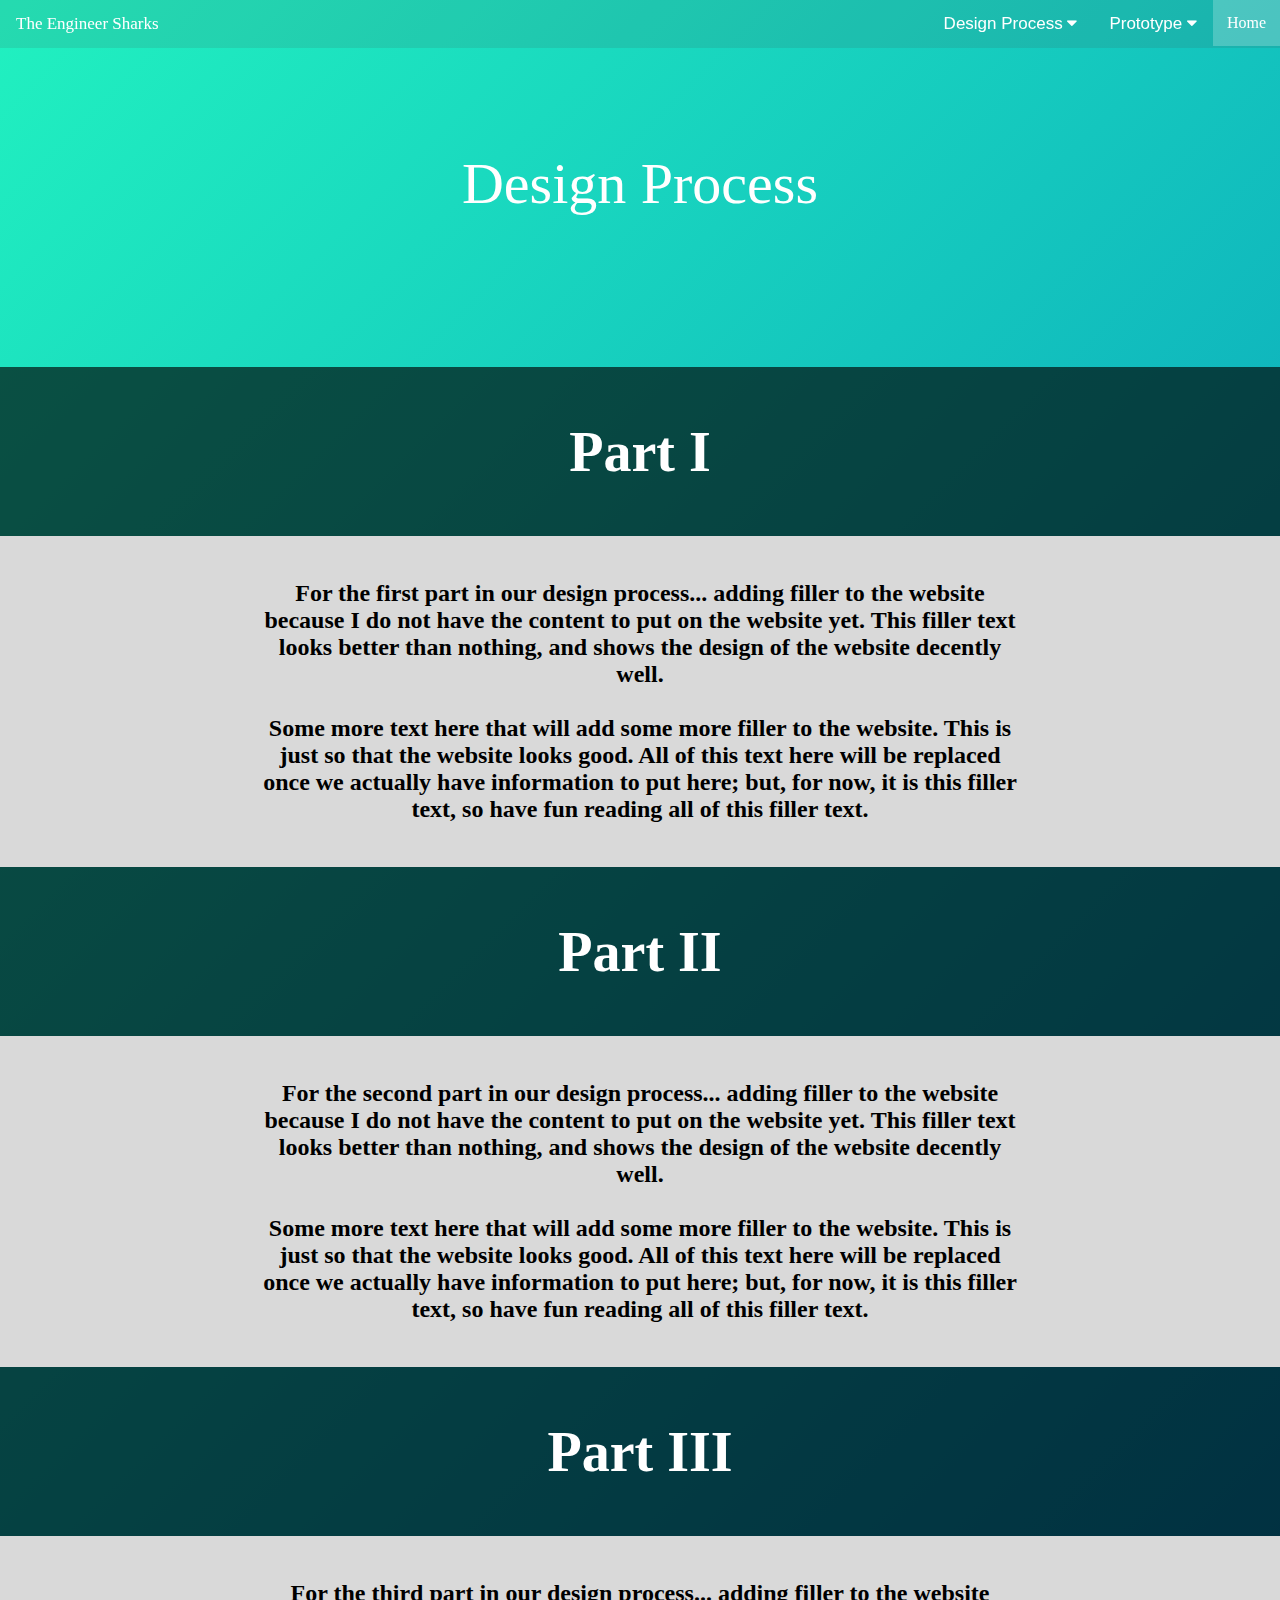
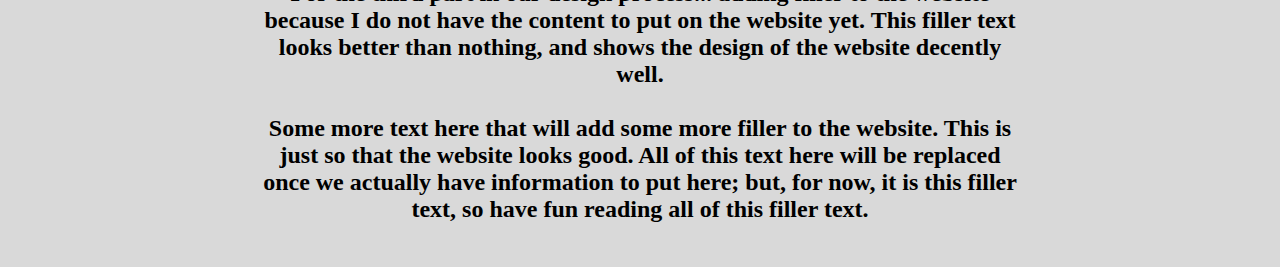
==== design-process.html @ 049cd123 "template" ====
<!DOCTYPE html>
<html lang="en">
<head>
    <title>unTrash - The Engineer Sharks</title>
    <meta charset="utf-8">
    <link rel="stylesheet" href="css/topnav.css">
    <link rel="stylesheet" href="css/index.css">
    <link rel="stylesheet" href="https://cdnjs.cloudflare.com/ajax/libs/font-awesome/4.7.0/css/font-awesome.min.css">
    <meta name="viewport" content="width=device-width, initial-scale=1">
    <script src="/js/topnav.js"></script>
</head>
<body>
    <nav class="sticky">
        <div class="topnav" id="topnav">
            <a href="index.html" class="active">Home</a>
            <div class="dropdown">
                <button class="dropdown_button" onclick="window.location.href = 'prototype.html'">
                    Prototype
                    <i class="fa fa-caret-down"></i>
                </button>
                <div class="dropdown_content">
                    <a href="prototype.html#1"></a>
                    <a href="prototype.html#2"></a>
                    <a href="prototype.html#3"></a>
                </div>
            </div>
            <div class="dropdown">
                <button class="dropdown_button" onclick="window.location.href = 'design-process.html'">
                    Design Process
                    <i class="fa fa-caret-down"></i>
                </button>
                <div class="dropdown_content">
                    <a href="design-process.html#1">name of design process 1</a>
                    <a href="design-process.html#2">name of design process 2</a>
                    <a href="design-process.html#3">name of design process 3</a>
                </div>
            </div>
            <div class="name">
                The Engineer Sharks
            </div>
            <a class="icon" href="javascript:void(0);" onclick="topnav_resize()">
                <i class="fa fa-bars"></i>
            </a>
        </div>
    </nav>
    <nav>
        <div class="header">
            Design Process
        </div>
    </nav>
    <nav>
        <a id="1"></a>
        <div class="header_sub">
            <h1>Part I</h1>
        </div>
    </nav>
    <nav>
        <div class="main_content">
            <div class="main_content_text">
                <p>
                    For the first part in our design process... adding filler to the
                    website because I do not have the content to put on the website yet.
                    This filler text looks better than nothing, and shows the design of
                    the website decently well.
                    <br><br>
                    Some more text here that will add some more filler to the website.
                    This is just so that the website looks good.  All of this text here
                    will be replaced once we actually have information to put here; but,
                    for now, it is this filler text, so have fun reading all of this
                    filler text.
                </p>
            </div>
        </div>
    </nav>
    <nav>
        <a id="2"></a>
        <div class="header_sub">
            <h1>Part II</h1>
        </div>
    </nav>
    <nav>
        <div class="main_content">
            <div class="main_content_text">
                <p>
                    For the second part in our design process... adding filler to the
                    website because I do not have the content to put on the website yet.
                    This filler text looks better than nothing, and shows the design of
                    the website decently well.
                    <br><br>
                    Some more text here that will add some more filler to the website.
                    This is just so that the website looks good.  All of this text here
                    will be replaced once we actually have information to put here; but,
                    for now, it is this filler text, so have fun reading all of this
                    filler text.
                </p>
            </div>
        </div>
    </nav>
    <nav>
        <a id="3"></a>
        <div class="header_sub">
            <h1>Part III</h1>
        </div>
    </nav>
    <nav>
        <div class="main_content">
            <div class="main_content_text">
                <p>
                    For the third part in our design process... adding filler to the
                    website because I do not have the content to put on the website yet.
                    This filler text looks better than nothing, and shows the design of
                    the website decently well.
                    <br><br>
                    Some more text here that will add some more filler to the website.
                    This is just so that the website looks good.  All of this text here
                    will be replaced once we actually have information to put here; but,
                    for now, it is this filler text, so have fun reading all of this
                    filler text.
                </p>
            </div>
        </div>
    </nav>
</body>
</html>
---- css/topnav.css ----
.sticky {
    position: fixed;
    top: 0;
    width: 100%;
}

.topnav {
    overflow: hidden;
    background-color: rgba(72, 72, 72, 0.13);
    top: 0;
    width: 100%;
}

.topnav a {
    float: right;
    display: block;
    color: #ffffff;
    text-align: center;
    padding: 14px;
    text-decoration: none;
    font-size: 16px;
}

.active {
    background-color: rgba(255, 255, 255, 0.22);
    color: white;
}

.topnav .icon {
    display: none;
}

.dropdown {
    float: right;
    overflow: hidden;
}

.name {
    float: left;
    display: block;
    font-size: 17px;
    text-align: center;
    color: #ffffff;
    padding: 14px 16px;
    text-decoration: none;
}

@media screen and (max-width: 600px) {
    .active {
        float: left;
    }

    .name {
        display: none;
    }
}

.dropdown .dropdown_button {
    border: none;
    font-size: 17px;
    color: white;
    padding: 14px 16px;
    margin: 0;
    background-color: inherit;
    z-index: 1000 !important;
}

.dropdown_content {
    z-index: 99999 !important;
    display: none;
    box-shadow: 0 8px 16px 0 rgba(0, 0, 0, 0.2);
    background-color: #f9f9f9;
    position: absolute;
    min-width: 160px;
}

.dropdown_content a {
    float: none;
    color: black;
    padding: 12px 16px;
    text-decoration: none;
    display: block;
    text-align: left;
}

.topnav a:hover, .dropdown:hover .dropdown_button {
    color: #b9b9b9;
    z-index: 1000 !important;
    cursor: pointer;
}

.dropdown_content a:hover {
    background-color: #ffffff;
    color: black;
    z-index: 1000 !important;
}

.dropdown:hover .dropdown_content {
    display: block;
    z-index: 1000 !important;
}

@media screen and (max-width: 600px) {
    .topnav {
        display: none;
    }
}
---- css/index.css ----
body {
    background: linear-gradient(-45deg, #56b2f1, #0f30be, #0084bb, #21f1c0);
    background-size: 400% 400%;
    animation: gradient 15s ease infinite;
    height: 100vh;
    margin: 0;
    font-family: "Ubuntu", serif;
}

@keyframes gradient {
    0% {
        background-position: 0 50%;
    }
    50% {
        background-position: 100% 50%;
    }
    100% {
        background-position: 0 50%;
    }
}

.header {
    text-align: center;
    justify-content: center;
    margin-top: 150px;
    margin-bottom: 150px;
    font-size: 58px;
    color: white;
}

.header_sub {
    text-align: center;
    justify-content: center;
    padding-top: 15px;
    padding-bottom: 15px;
    font-size: 28px;
    color: white;
    background-color: rgba(0, 0, 0, 0.65);
}

.main_content {
    height: 100%;
    background-color: #d9d9d9;
    display: flex;
    justify-content: center;
    align-items: center;
}

.main_content_text {
    max-width: 60%;
    color: black;
    padding-left: 20px;
    padding-right: 20px;
    margin-top: 20px;
    margin-bottom: 20px;
    font-size: 24px;
    font-weight: 700;
    text-align: center;
}

.buttons {
    justify-content: center;
    align-items: center;
    max-width: 100%;
}

.link_button {
    margin-top: 12px;
    margin-bottom: 12px;
    width: 100%;
    appearance: none;
    cursor: pointer;
    border-radius: 5px;
    border: none;
    outline: 0;
    border: 0;
    transition-duration: .25s;
    color: black;
    font-size: 24px;
}

.padding_area {
    padding-top: 100px;
    padding-bottom: 100px;
}

/*mobile*/
@media screen and (max-width: 600px) {
    .main_content {
        margin: 0;
    }
    .main_content_text {
        max-width: 100%;
    }
    .header {
        font-size: 24px;
    }
}
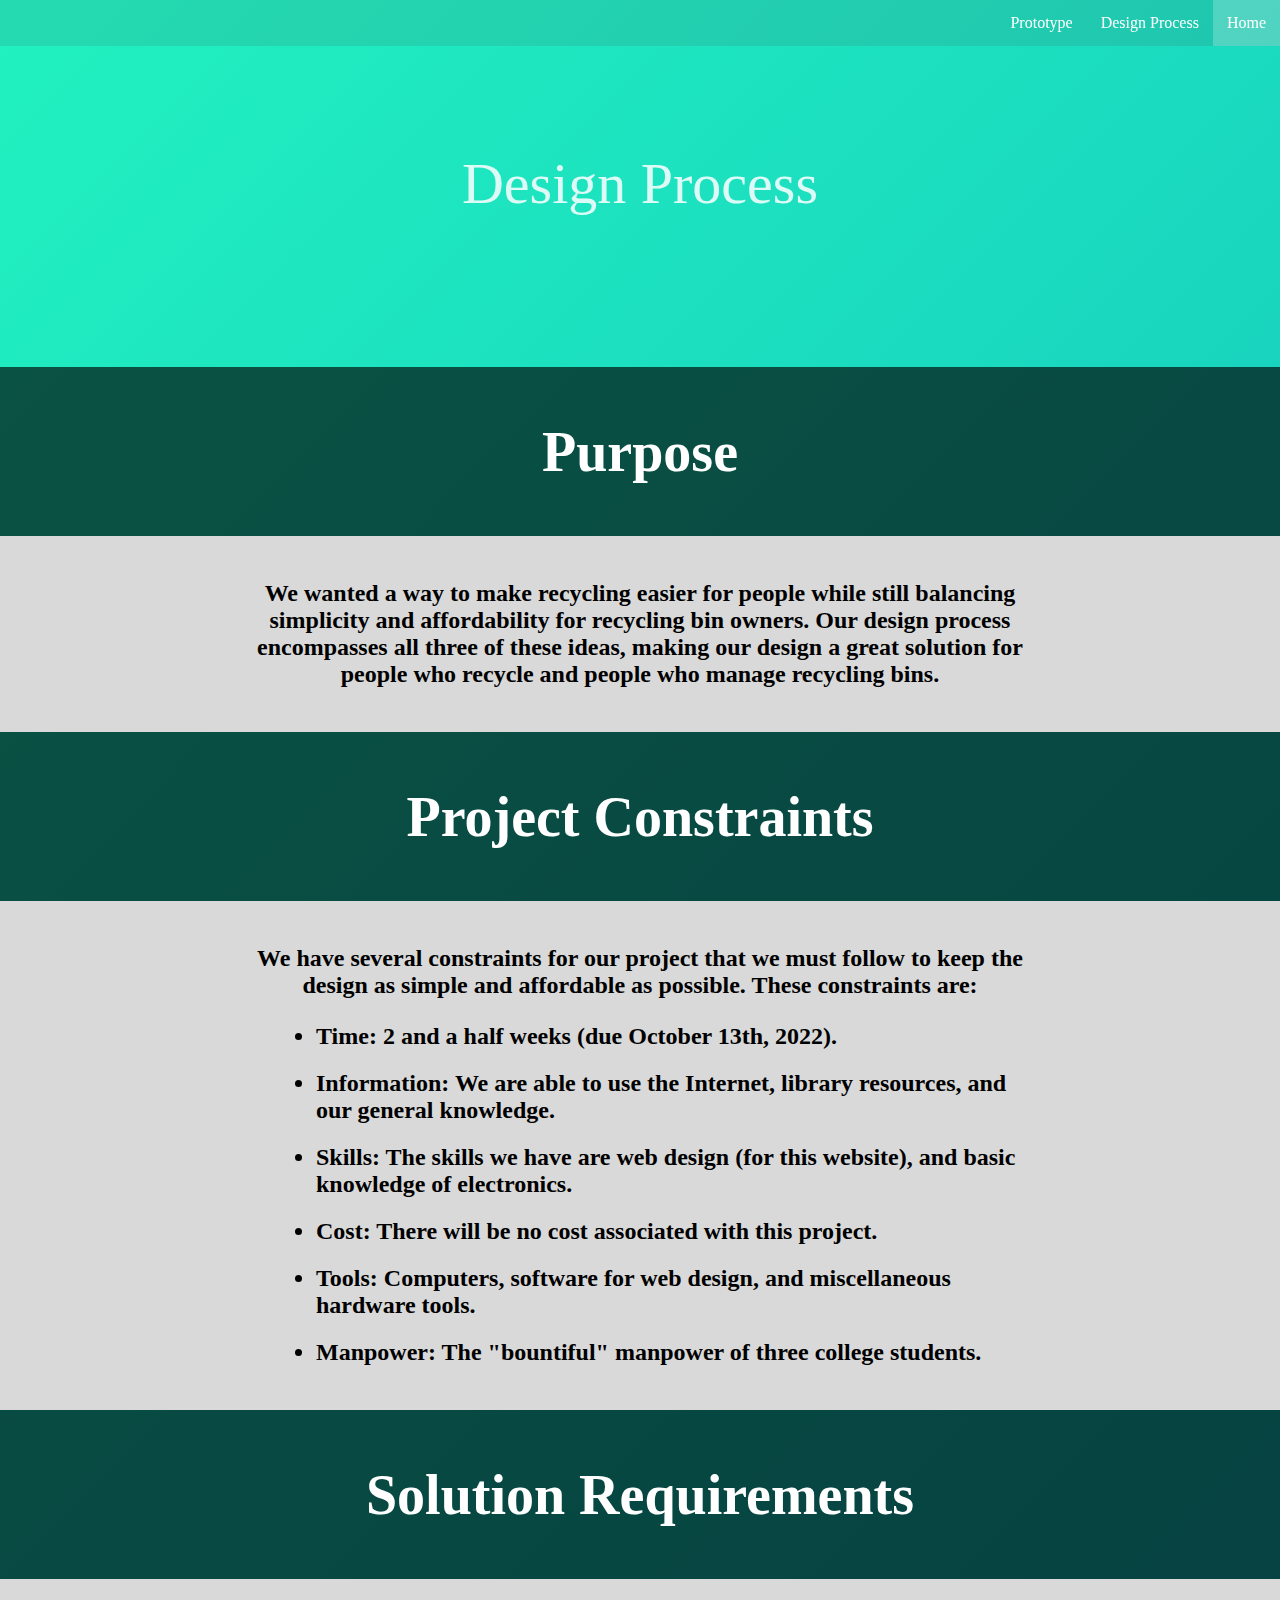
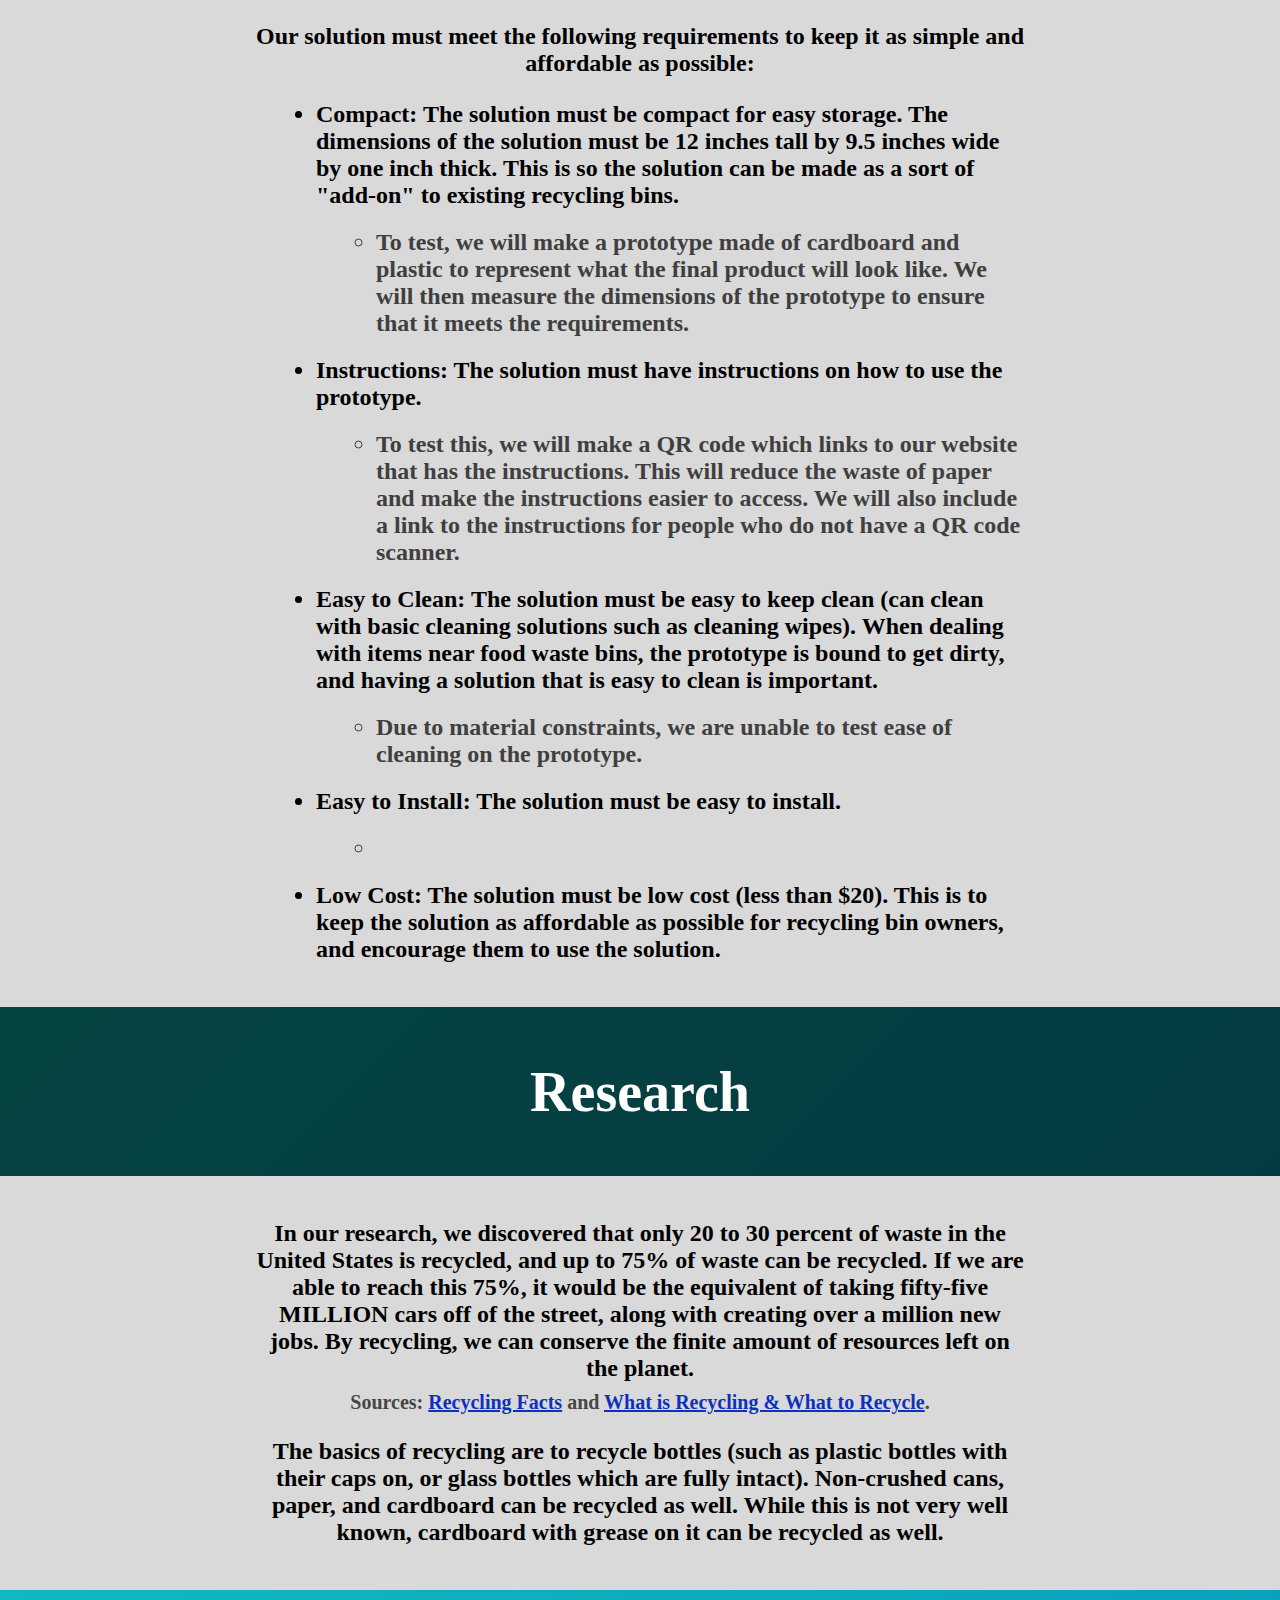
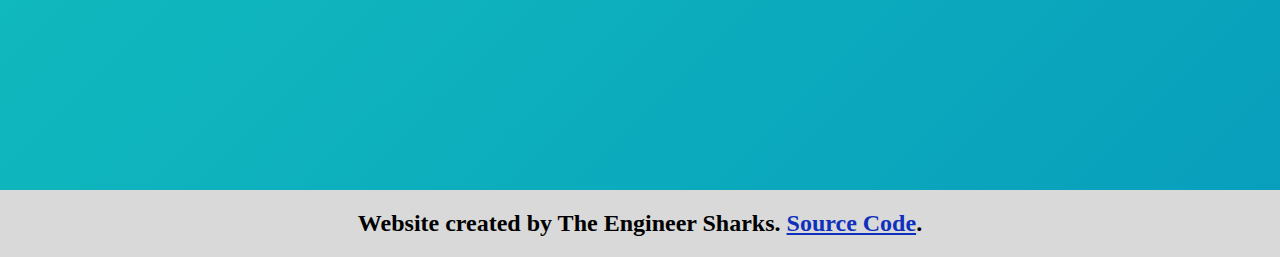
==== commit 16583706: "update with design process" ====
--- a/design-process.html
+++ b/design-process.html
@@ -13,34 +13,8 @@
     <nav class="sticky">
         <div class="topnav" id="topnav">
             <a href="index.html" class="active">Home</a>
-            <div class="dropdown">
-                <button class="dropdown_button" onclick="window.location.href = 'prototype.html'">
-                    Prototype
-                    <i class="fa fa-caret-down"></i>
-                </button>
-                <div class="dropdown_content">
-                    <a href="prototype.html#1"></a>
-                    <a href="prototype.html#2"></a>
-                    <a href="prototype.html#3"></a>
-                </div>
-            </div>
-            <div class="dropdown">
-                <button class="dropdown_button" onclick="window.location.href = 'design-process.html'">
-                    Design Process
-                    <i class="fa fa-caret-down"></i>
-                </button>
-                <div class="dropdown_content">
-                    <a href="design-process.html#1">name of design process 1</a>
-                    <a href="design-process.html#2">name of design process 2</a>
-                    <a href="design-process.html#3">name of design process 3</a>
-                </div>
-            </div>
-            <div class="name">
-                The Engineer Sharks
-            </div>
-            <a class="icon" href="javascript:void(0);" onclick="topnav_resize()">
-                <i class="fa fa-bars"></i>
-            </a>
+            <a href="design-process.html">Design Process</a>
+            <a href="prototype.html">Prototype</a>
         </div>
     </nav>
     <nav>
@@ -49,74 +23,148 @@
         </div>
     </nav>
     <nav>
-        <a id="1"></a>
         <div class="header_sub">
-            <h1>Part I</h1>
+            <h1>Purpose</h1>
         </div>
     </nav>
     <nav>
         <div class="main_content">
             <div class="main_content_text">
                 <p>
-                    For the first part in our design process... adding filler to the
-                    website because I do not have the content to put on the website yet.
-                    This filler text looks better than nothing, and shows the design of
-                    the website decently well.
-                    <br><br>
-                    Some more text here that will add some more filler to the website.
-                    This is just so that the website looks good.  All of this text here
-                    will be replaced once we actually have information to put here; but,
-                    for now, it is this filler text, so have fun reading all of this
-                    filler text.
+                    We wanted a way to make recycling easier for people while still balancing simplicity
+                    and affordability for recycling bin owners.  Our design process encompasses all three of these ideas,
+                    making our design a great solution for people who recycle and people who manage recycling bins.
                 </p>
             </div>
         </div>
     </nav>
     <nav>
-        <a id="2"></a>
         <div class="header_sub">
-            <h1>Part II</h1>
+            <h1>Project Constraints</h1>
         </div>
     </nav>
     <nav>
         <div class="main_content">
             <div class="main_content_text">
                 <p>
-                    For the second part in our design process... adding filler to the
-                    website because I do not have the content to put on the website yet.
-                    This filler text looks better than nothing, and shows the design of
-                    the website decently well.
-                    <br><br>
-                    Some more text here that will add some more filler to the website.
-                    This is just so that the website looks good.  All of this text here
-                    will be replaced once we actually have information to put here; but,
-                    for now, it is this filler text, so have fun reading all of this
-                    filler text.
+                    We have several constraints for our project that we must follow to keep the design as
+                    simple and affordable as possible.  These constraints are:
                 </p>
+                <ol>
+                    <li>
+                        <b>Time</b>: 2 and a half weeks (due October 13th, 2022).
+                    </li>
+                    <li>
+                        <b>Information</b>: We are able to use the Internet, library resources, and our general knowledge.
+                    </li>
+                    <li>
+                        <b>Skills</b>: The skills we have are web design (for this website), and basic knowledge of electronics.
+                    </li>
+                    <li>
+                        <b>Cost</b>: There will be no cost associated with this project.
+                    </li>
+                    <li>
+                        <b>Tools</b>: Computers, software for web design, and miscellaneous hardware tools.
+                    </li>
+                    <li>
+                        <b>Manpower</b>: The "bountiful" manpower of three college students.
+                    </li>
+                </ol>
             </div>
         </div>
     </nav>
     <nav>
-        <a id="3"></a>
         <div class="header_sub">
-            <h1>Part III</h1>
+            <h1>Solution Requirements</h1>
         </div>
     </nav>
     <nav>
         <div class="main_content">
             <div class="main_content_text">
                 <p>
-                    For the third part in our design process... adding filler to the
-                    website because I do not have the content to put on the website yet.
-                    This filler text looks better than nothing, and shows the design of
-                    the website decently well.
-                    <br><br>
-                    Some more text here that will add some more filler to the website.
-                    This is just so that the website looks good.  All of this text here
-                    will be replaced once we actually have information to put here; but,
-                    for now, it is this filler text, so have fun reading all of this
-                    filler text.
+                    Our solution must meet the following requirements to keep it as simple and affordable as possible:
                 </p>
+                <ol>
+                    <li>
+                        <b>Compact</b>: The solution must be compact for easy storage.  The dimensions of the solution must be
+                        12 inches tall by 9.5 inches wide by one inch thick.  This is so the solution can be made as a
+                        sort of "add-on" to existing recycling bins.
+                        <ol>
+                            <li class="inner-list">
+                                To test, we will make a prototype made of cardboard and plastic to represent what the
+                                final product will look like.  We will then measure the dimensions of the prototype to
+                                ensure that it meets the requirements.
+                            </li>
+                        </ol>
+                    </li>
+                    <li>
+                        <b>Instructions</b>: The solution must have instructions on how to use the prototype.
+                        <ol>
+                            <li class="inner-list">
+                                To test this, we will make a QR code which links to our website that has the instructions.
+                                This will reduce the waste of paper and make the instructions easier to access.  We will
+                                also include a link to the instructions for people who do not have a QR code scanner.
+                            </li>
+                        </ol>
+                    </li>
+                    <li>
+                        <b>Easy to Clean</b>: The solution must be easy to keep clean (can clean with basic cleaning solutions
+                        such as cleaning wipes).  When dealing with items near food waste bins, the prototype is bound
+                        to get dirty, and having a solution that is easy to clean is important.
+                        <ol>
+                            <li class="inner-list">
+                                Due to material constraints, we are unable to test ease of cleaning on the prototype.
+                            </li>
+                        </ol>
+                    </li>
+                    <li>
+                        <b>Easy to Install</b>: The solution must be easy to install.
+                        <ol>
+                            <li class="inner-list">
+                                
+                            </li>
+                        </ol>
+                    </li>
+                    <li>
+                        <b>Low Cost</b>: The solution must be low cost (less than $20).  This is to keep the solution as
+                        affordable as possible for recycling bin owners, and encourage them to use the solution.
+                    </li>
+                </ol>
+            </div>
+        </div>
+    </nav>
+    <nav>
+        <div class="header_sub">
+            <h1>Research</h1>
+        </div>
+    </nav>
+    <nav>
+        <div class="main_content">
+            <div class="main_content_text">
+                <p>
+                    In our research, we discovered that only 20 to 30 percent of waste in the United States is recycled,
+                    and up to 75% of waste can be recycled.  If we are able to reach this 75%, it would be the equivalent of
+                    taking fifty-five MILLION cars off of the street, along with creating over a million new jobs.  By recycling, we can
+                    conserve the finite amount of resources left on the planet.
+                    <br>
+                    <sub style="color: #464646">
+                        Sources: <a href="https://www.recycleacrossamerica.org/recycling-facts">Recycling Facts</a> and
+                        <a href="https://www.wm.com/us/en/recycle-right/recycling-101">What is Recycling & What to Recycle</a>.
+                    </sub>
+                </p>
+                <p>
+                    The basics of recycling are to recycle bottles (such as plastic bottles with their caps on, or
+                    glass bottles which are fully intact).  Non-crushed cans, paper, and cardboard can be recycled
+                    as well.  While this is not very well known, cardboard with grease on it can be recycled as well.
+                </p>
+            </div>
+        </div>
+    </nav>
+    <nav class="padding_area"></nav>
+    <nav>
+        <div class="main_content">
+            <div class="main_content_text">
+                Website created by The Engineer Sharks.  <a href="https://github.com/engineersharks/engineersharks.github.io">Source Code</a>.
             </div>
         </div>
     </nav>
--- a/css/index.css
+++ b/css/index.css
@@ -1,8 +1,8 @@
 
 body {
     background: linear-gradient(-45deg, #56b2f1, #0f30be, #0084bb, #21f1c0);
-    background-size: 400% 400%;
-    animation: gradient 15s ease infinite;
+    background-size: 800% 800%;
+    animation: gradient 20s ease infinite;
     height: 100vh;
     margin: 0;
     font-family: "Ubuntu", serif;
@@ -26,7 +26,7 @@
     margin-top: 150px;
     margin-bottom: 150px;
     font-size: 58px;
-    color: white;
+    color: rgba(255, 255, 255, 0.85);
 }
 
 .header_sub {
@@ -48,8 +48,8 @@
 }
 
 .main_content_text {
+    color: black;
     max-width: 60%;
-    color: black;
     padding-left: 20px;
     padding-right: 20px;
     margin-top: 20px;
@@ -85,6 +85,22 @@
     padding-bottom: 100px;
 }
 
+.main_content_quote {
+    color: #464646;
+    max-width: 80%;
+    padding-left: 20px;
+    padding-right: 20px;
+    margin-top: 20px;
+    margin-bottom: 20px;
+    font-size: 24px;
+    font-weight: 700;
+    text-align: center;
+}
+
+a {
+    color: #0f30be;
+}
+
 /*mobile*/
 @media screen and (max-width: 600px) {
     .main_content {
@@ -97,3 +113,19 @@
         font-size: 24px;
     }
 }
+
+/*bullet points*/
+li {
+    list-style-type: disc;
+    margin-left: 20px;
+    margin-top: 20px;
+}
+
+ol {
+    text-align: left;
+}
+
+.inner-list {
+    list-style-type: circle;
+    color: #3f3f3f;
+}
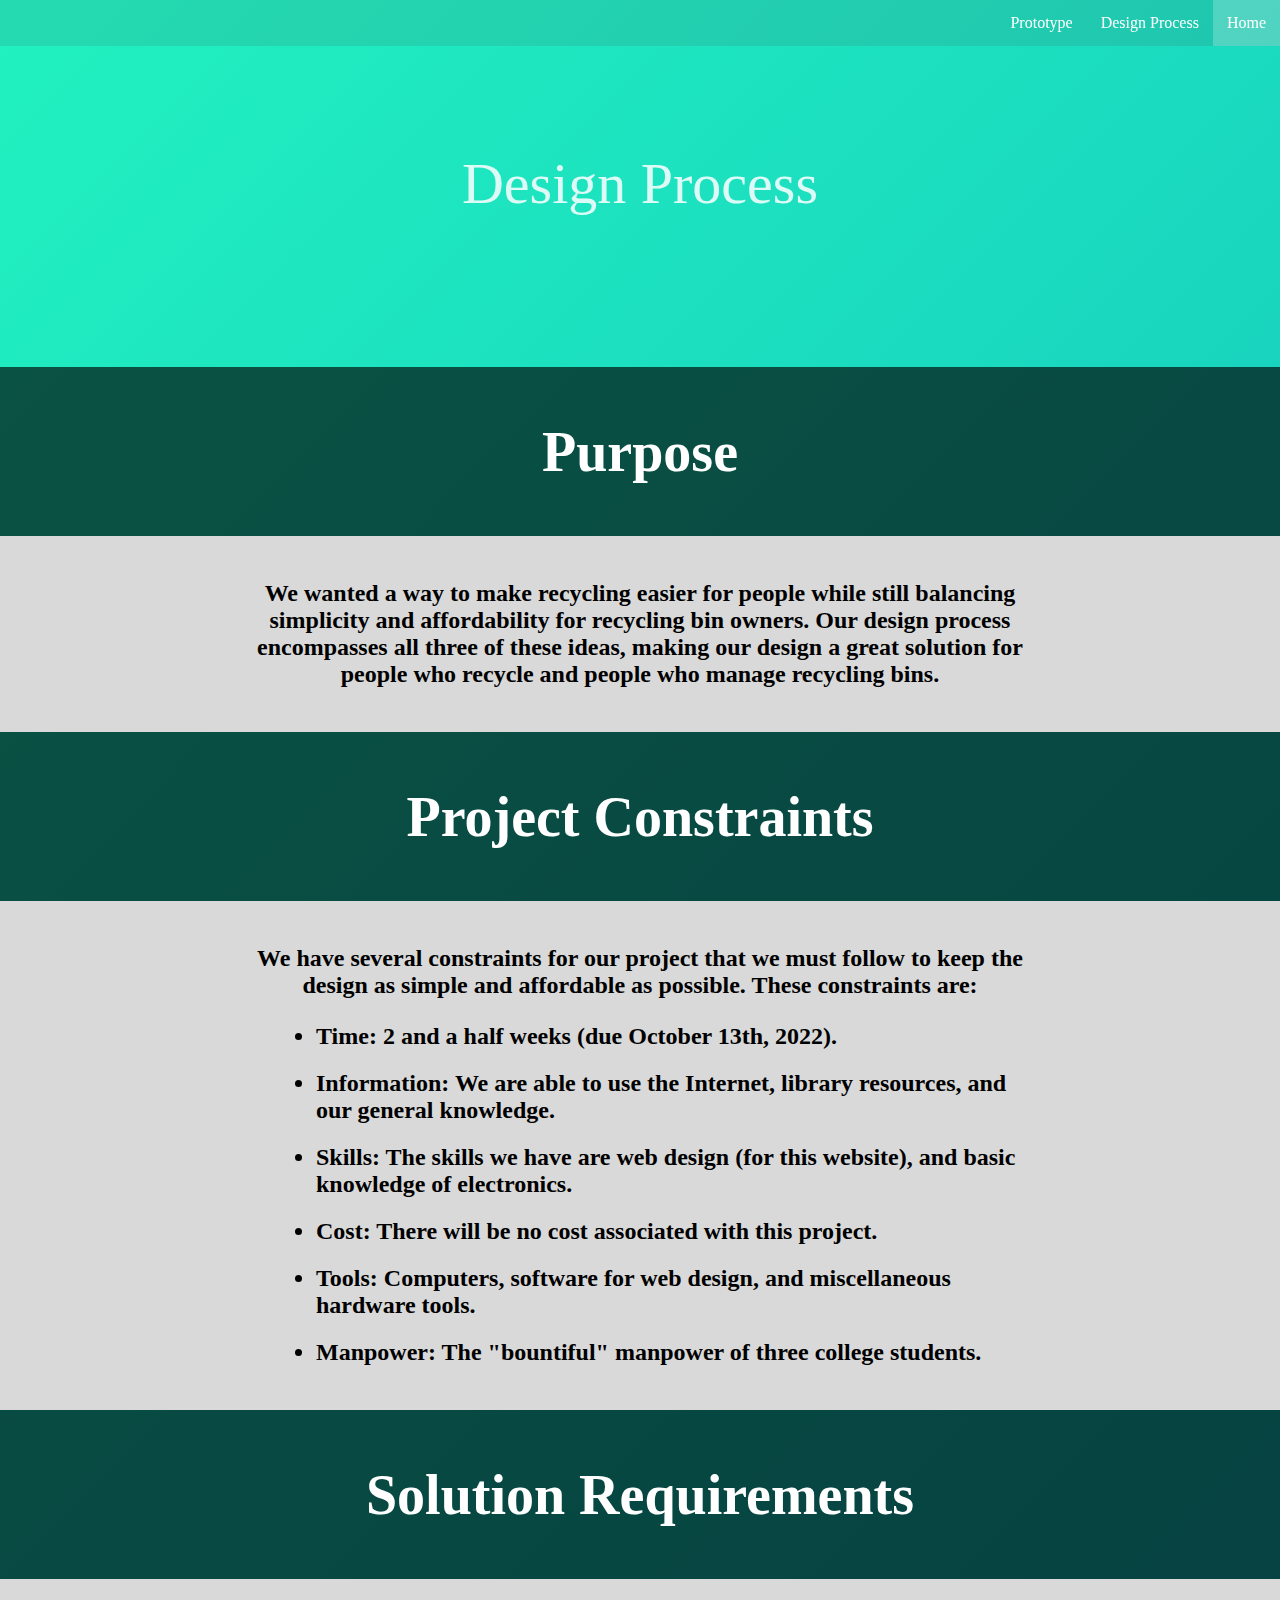
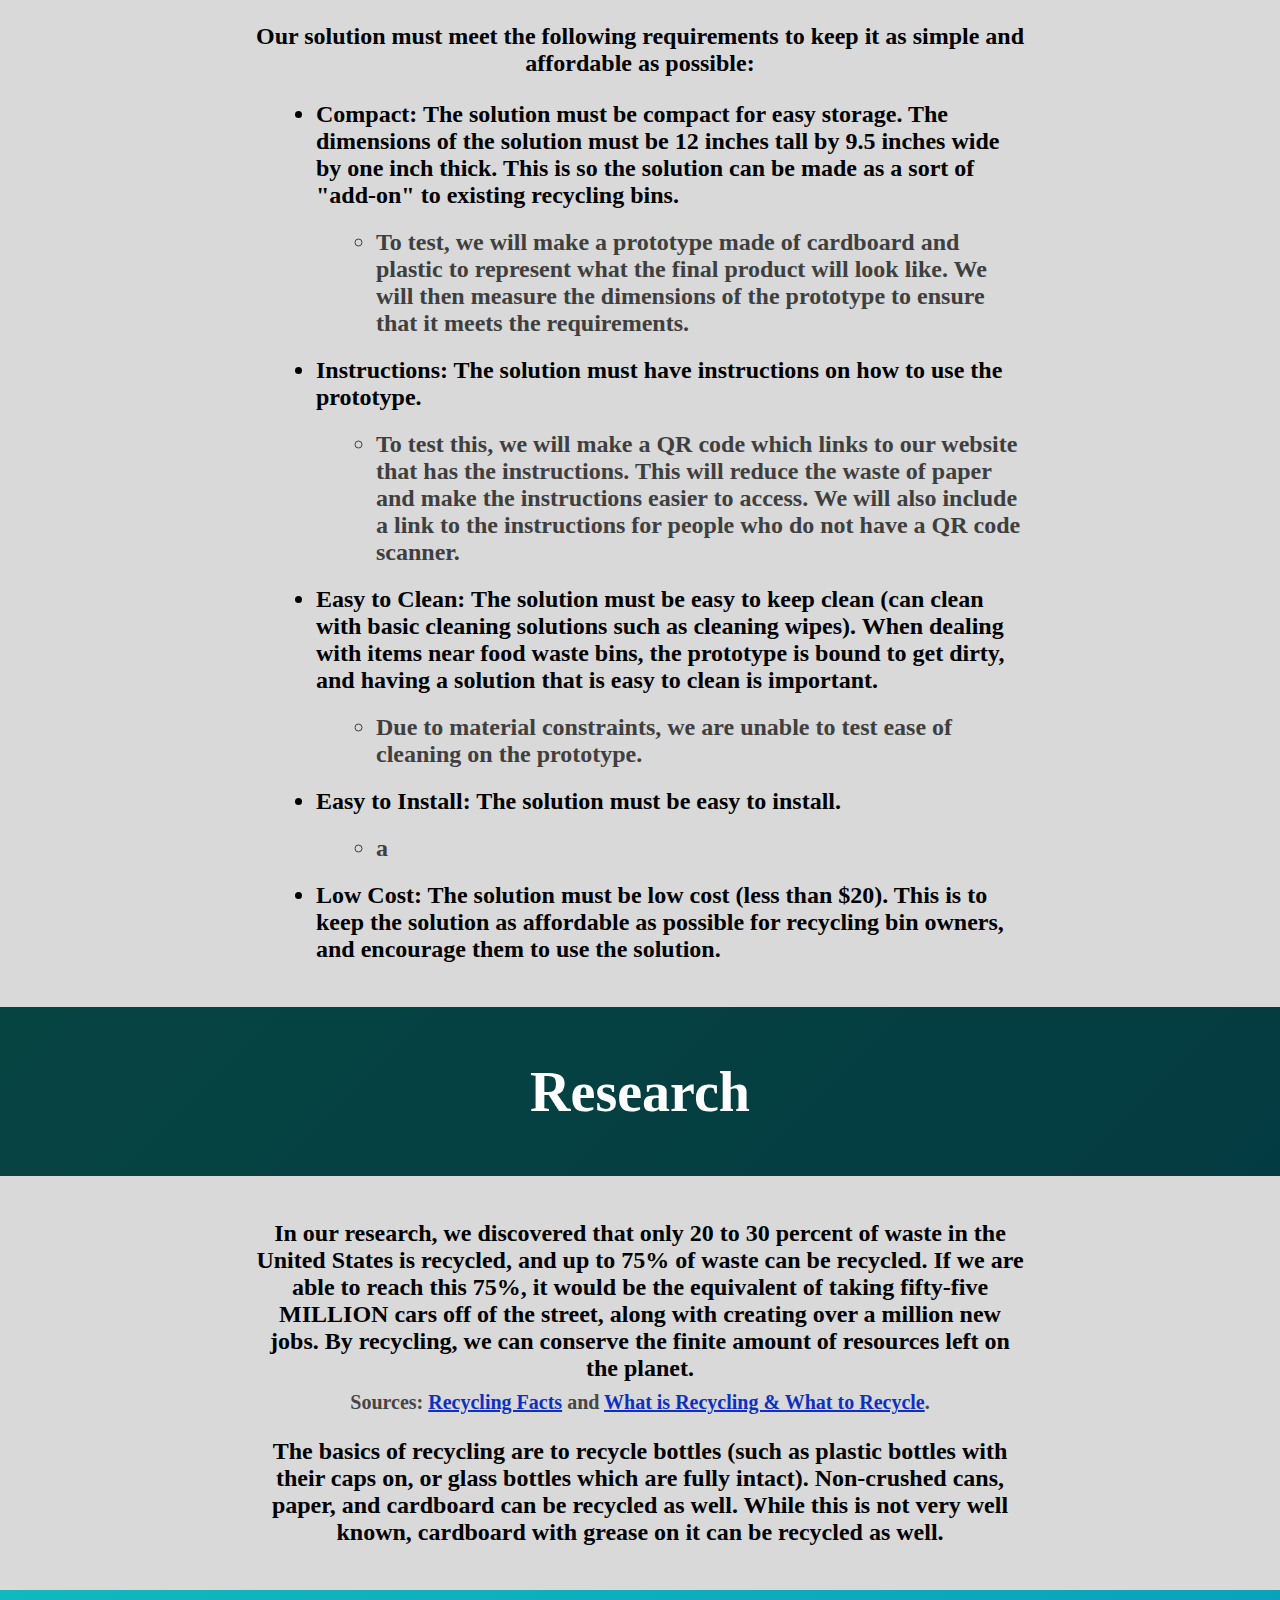
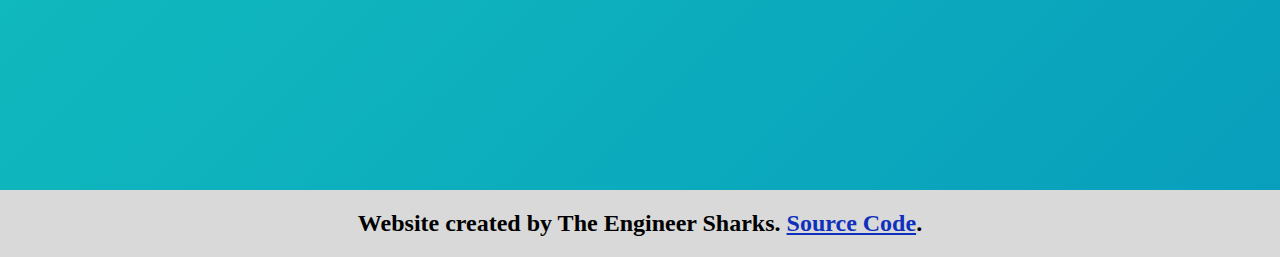
==== commit eda29de4: "a" ====
--- a/design-process.html
+++ b/design-process.html
@@ -121,7 +121,7 @@
                         <b>Easy to Install</b>: The solution must be easy to install.
                         <ol>
                             <li class="inner-list">
-                                
+                                a
                             </li>
                         </ol>
                     </li>
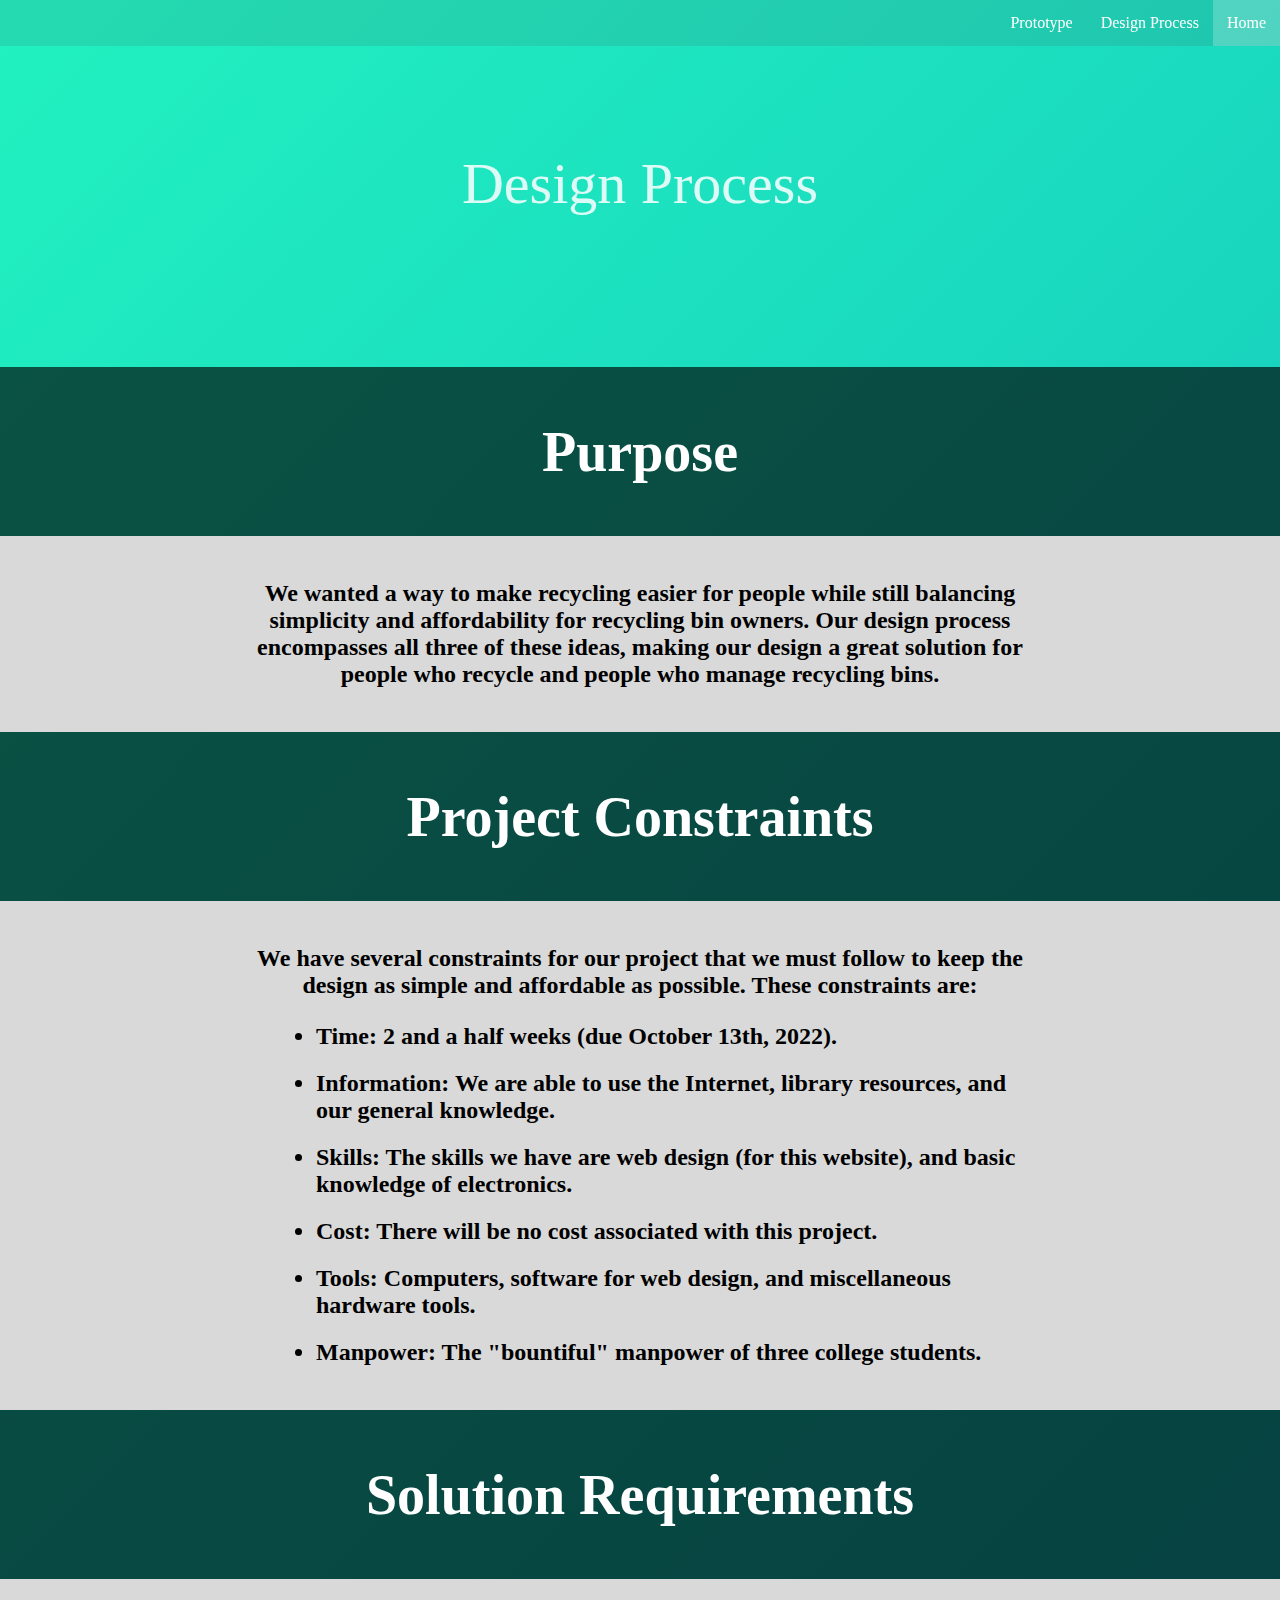
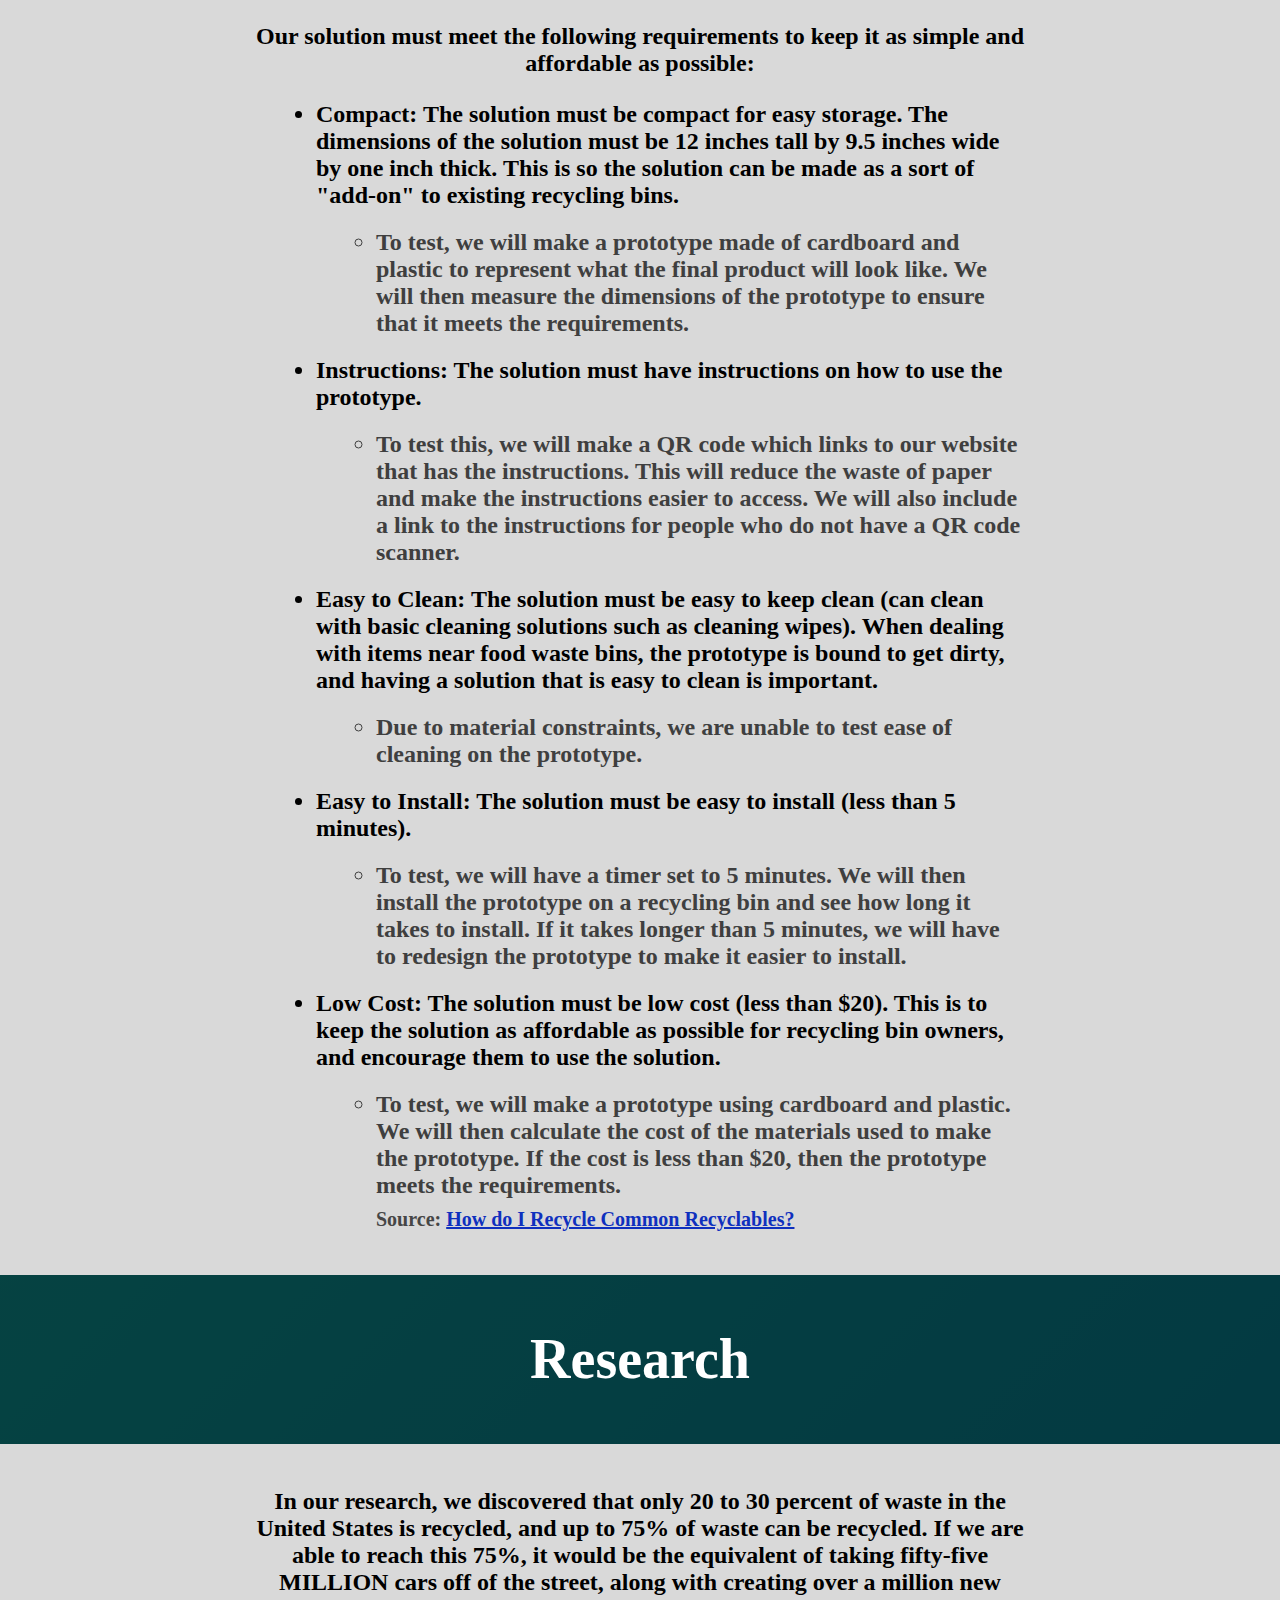
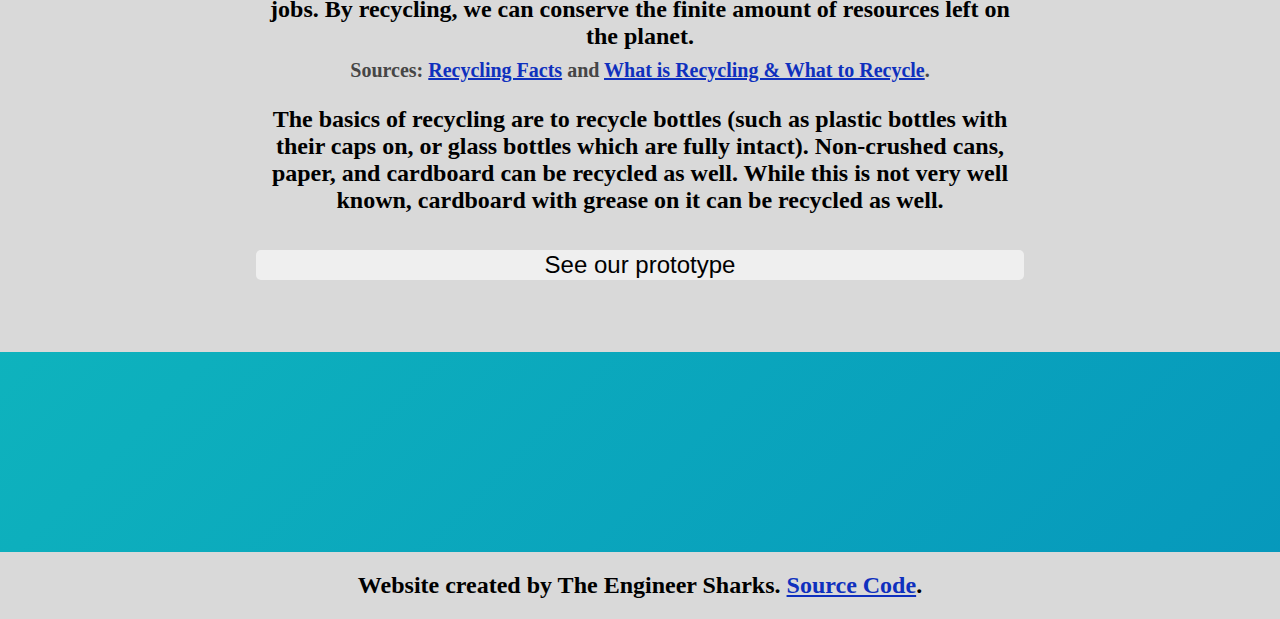
==== commit e684e8da: "push" ====
--- a/design-process.html
+++ b/design-process.html
@@ -118,16 +118,29 @@
                         </ol>
                     </li>
                     <li>
-                        <b>Easy to Install</b>: The solution must be easy to install.
+                        <b>Easy to Install</b>: The solution must be easy to install (less than 5 minutes).
                         <ol>
                             <li class="inner-list">
-                                a
+                                To test, we will have a timer set to 5 minutes.  We will then install the prototype on a
+                                recycling bin and see how long it takes to install.  If it takes longer than 5 minutes,
+                                we will have to redesign the prototype to make it easier to install.
                             </li>
                         </ol>
                     </li>
                     <li>
                         <b>Low Cost</b>: The solution must be low cost (less than $20).  This is to keep the solution as
                         affordable as possible for recycling bin owners, and encourage them to use the solution.
+                        <ol>
+                            <li class="inner-list">
+                                To test, we will make a prototype using cardboard and plastic.  We will then calculate the
+                                cost of the materials used to make the prototype.  If the cost is less than $20, then the
+                                prototype meets the requirements.
+                                <br>
+                                <sub style="color: #464646">
+                                    Source: <a href="https://www.epa.gov/recycle/how-do-i-recycle-common-recyclables">How do I Recycle Common Recyclables?</a>
+                                </sub>
+                            </li>
+                        </ol>
                     </li>
                 </ol>
             </div>
@@ -157,6 +170,13 @@
                     glass bottles which are fully intact).  Non-crushed cans, paper, and cardboard can be recycled
                     as well.  While this is not very well known, cardboard with grease on it can be recycled as well.
                 </p>
+                <div class="buttons">
+                    <button class="link_button" onclick="window.location.href='prototype.html'">See our prototype</button>
+                </div>
+            </div>
+        </div>
+        <div class="main_content">
+            <div class="main_content_text">
             </div>
         </div>
     </nav>
--- a/css/index.css
+++ b/css/index.css
@@ -129,3 +129,22 @@
     list-style-type: circle;
     color: #3f3f3f;
 }
+
+/*table borders*/
+table {
+    border-collapse: collapse;
+    width: 100%;
+}
+
+table, th, td {
+     border: 2px solid black;
+}
+
+th, td {
+    padding: 15px;
+    text-align: left;
+}
+
+table tr:nth-child(even) {
+    background-color: #eee;
+}
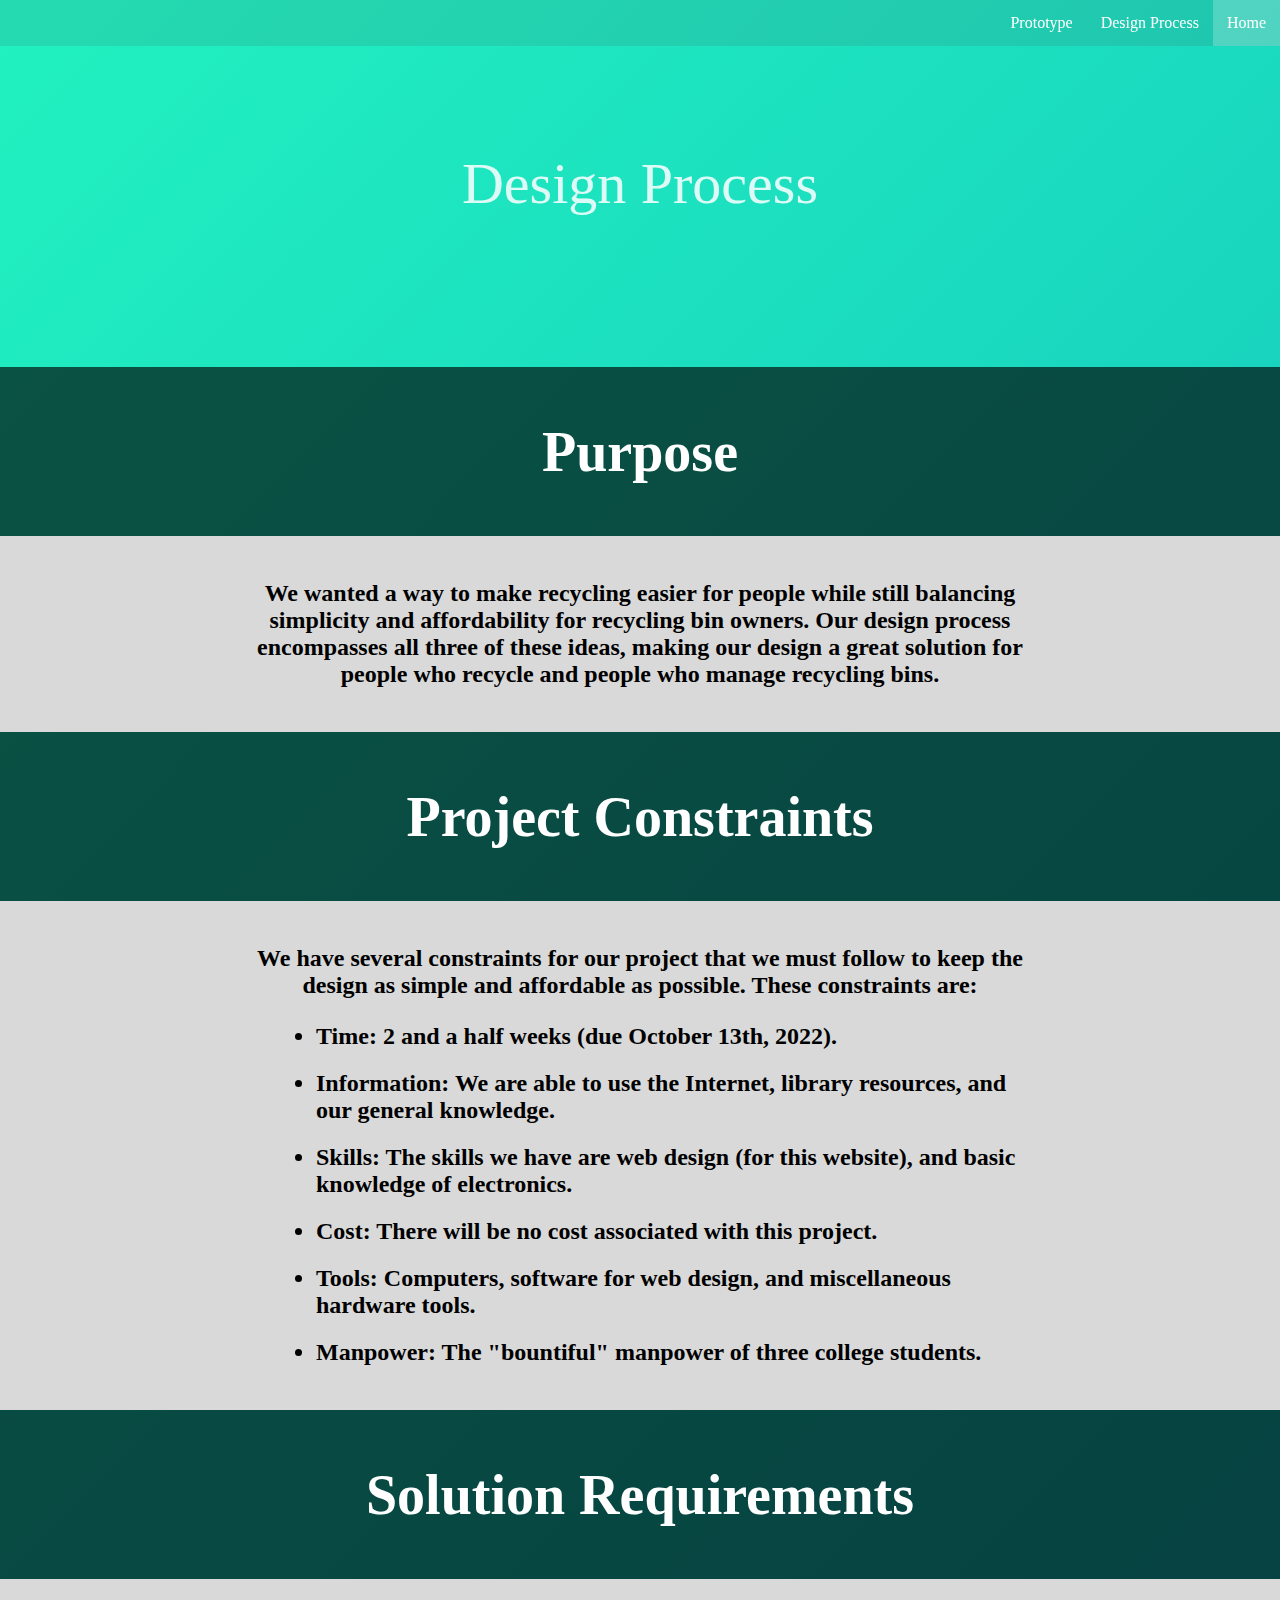
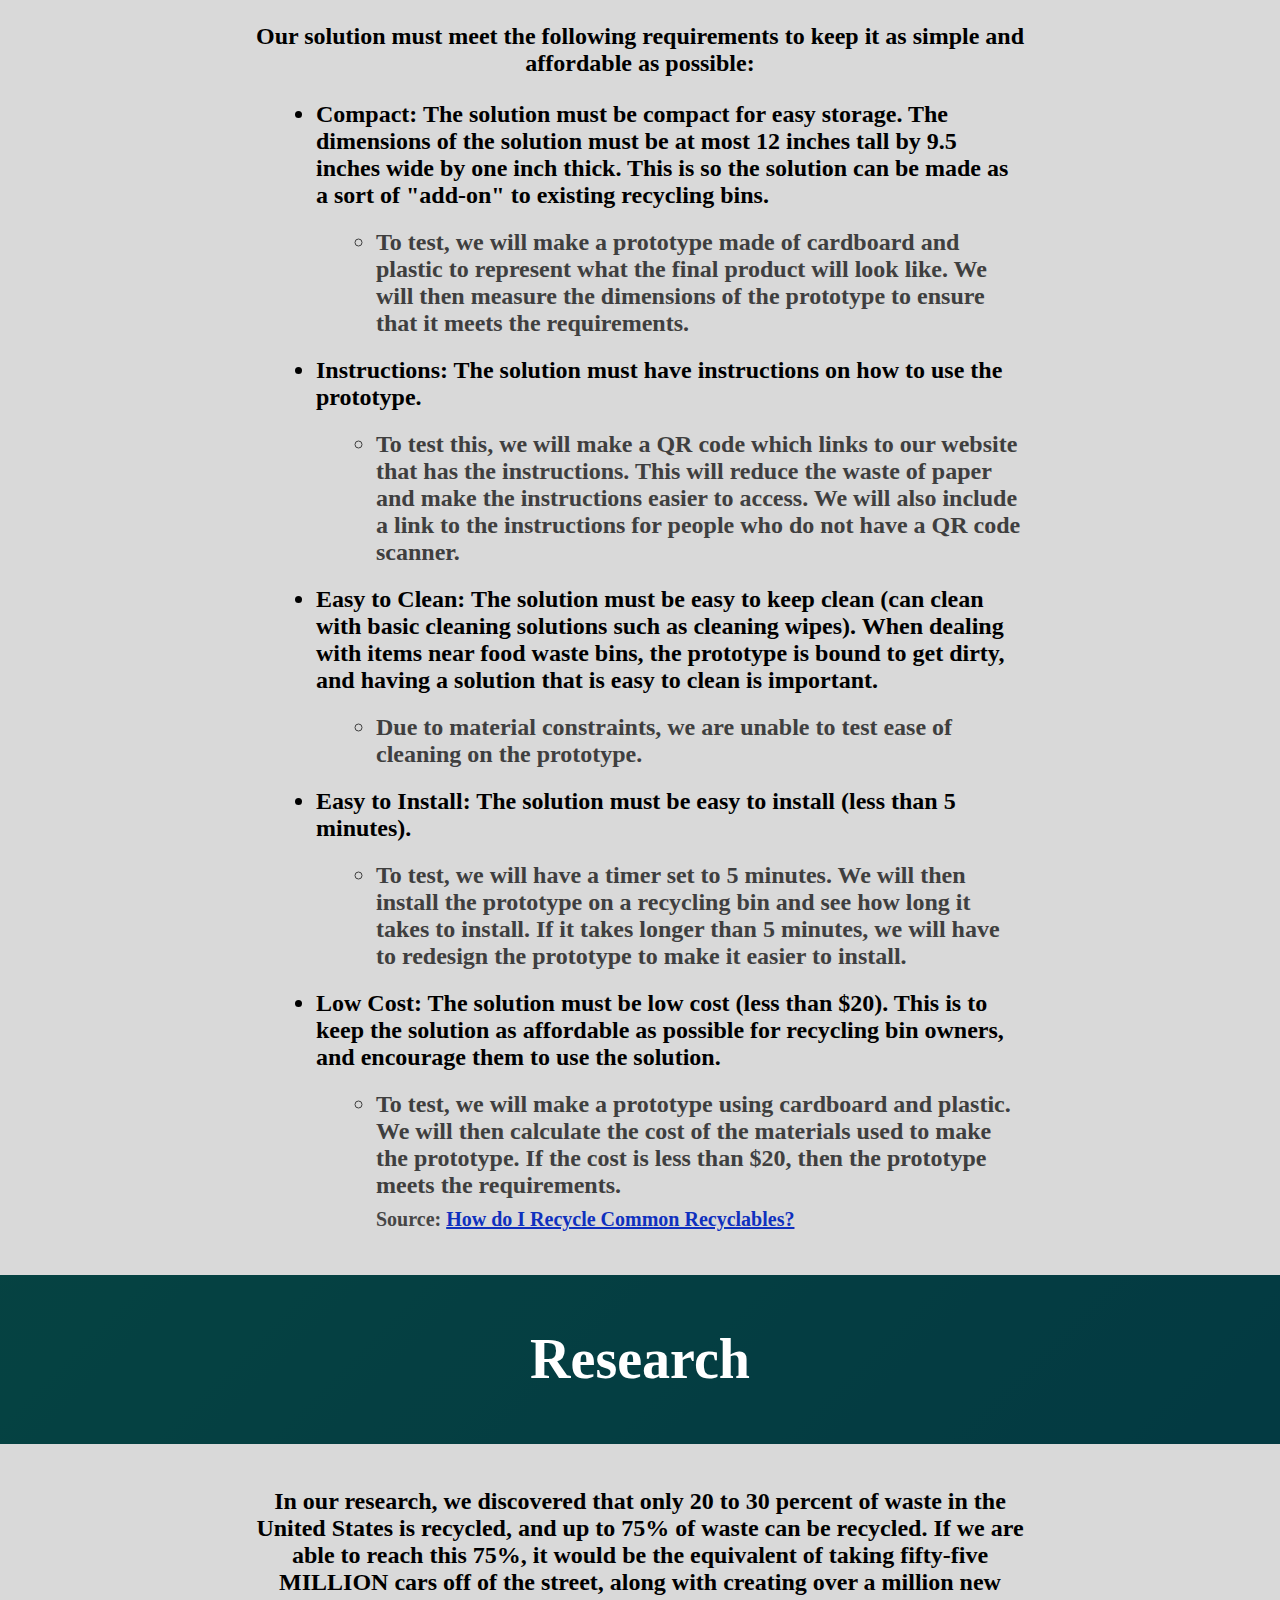
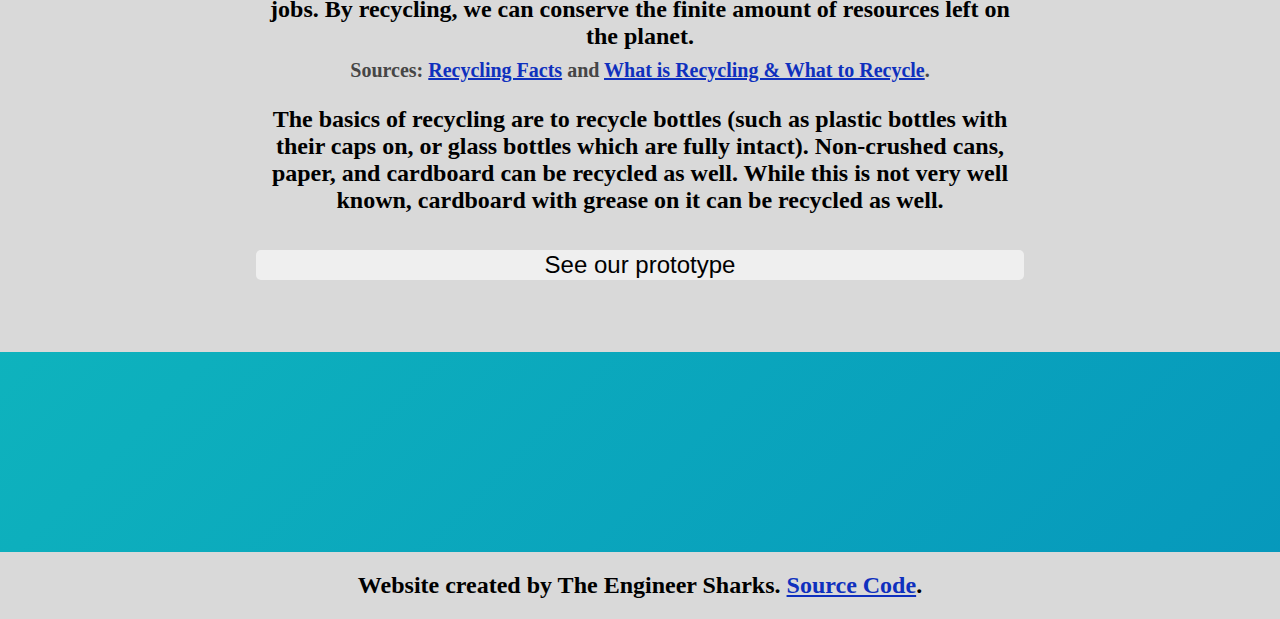
==== commit 814da515: "almost done" ====
--- a/design-process.html
+++ b/design-process.html
@@ -87,7 +87,7 @@
                 <ol>
                     <li>
                         <b>Compact</b>: The solution must be compact for easy storage.  The dimensions of the solution must be
-                        12 inches tall by 9.5 inches wide by one inch thick.  This is so the solution can be made as a
+                        at most 12 inches tall by 9.5 inches wide by one inch thick.  This is so the solution can be made as a
                         sort of "add-on" to existing recycling bins.
                         <ol>
                             <li class="inner-list">
